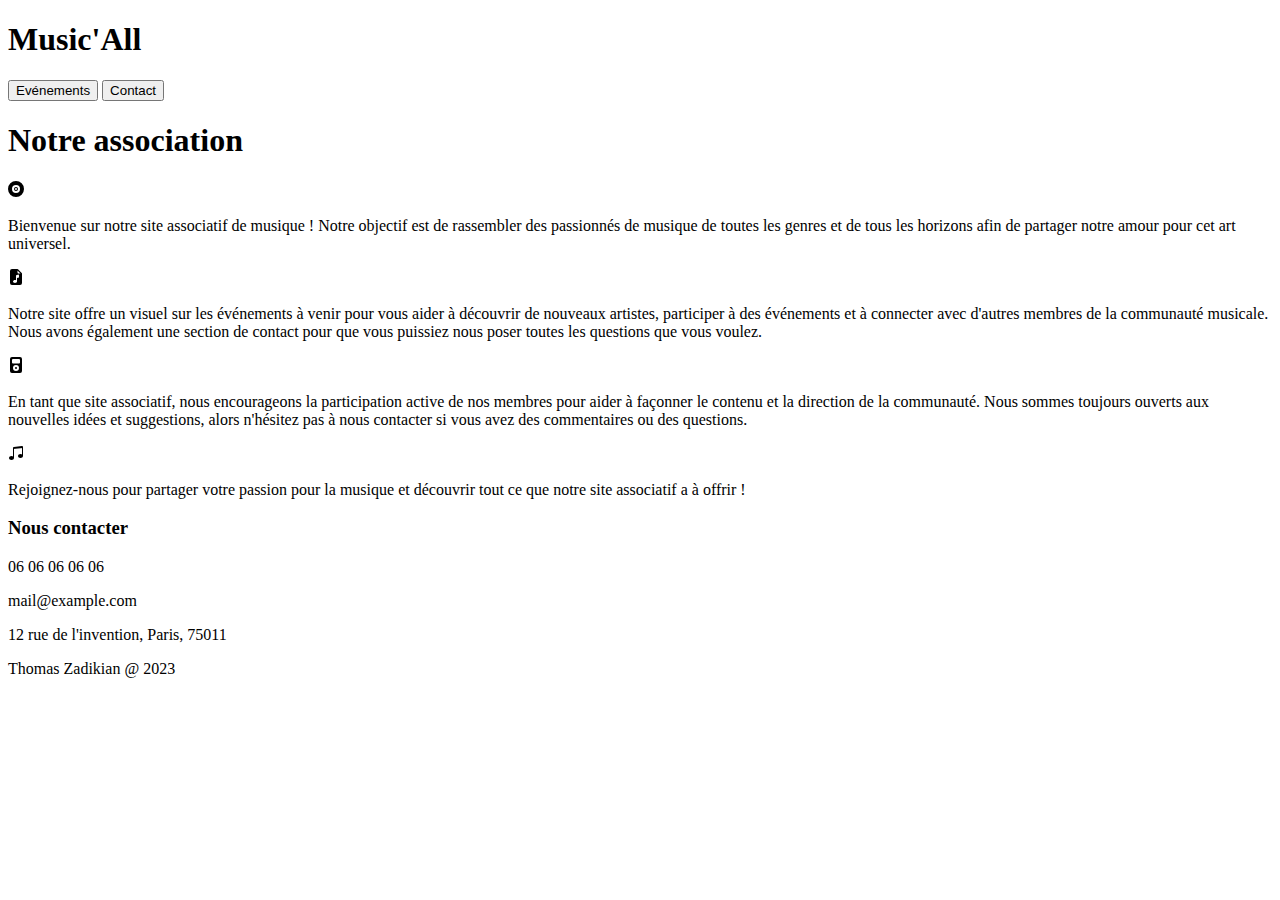
==== index.html @ 1c3c50f5 "add text for index.html" ====
<!DOCTYPE html>
<html lang="en">
  <head>
    <meta charset="UTF-8" />
    <meta http-equiv="X-UA-Compatible" content="IE=edge" />
    <meta name="viewport" content="width=device-width, initial-scale=1.0" />
    <link href="/SCSS/style.css" rel="stylesheet" />
    <title>Music'All</title>
  </head>
  <header>
    <div class="headerIMG">
      <div class="container-fluid presentationContainer">
        <h1 class="text-center fw-bold">Music'All</h1>
        <button type="button" class="btn">Evénements</button>
        <button type="button" class="btn">Contact</button>
      </div>
    </div>
  </header>
  
  <body> 
    <article class="article1">
      <h1 class="text-center fw-bold title">Notre association</h1>
      <div class="icons">
        <div class="iconContainer">
          <img src="/ressources/icons/disque.svg" alt="" />
          <p>
            Bienvenue sur notre site associatif de musique ! Notre objectif est de rassembler des passionnés de musique de toutes les genres et de tous les horizons afin de partager notre amour pour cet art universel.
          </p>
        </div>
        <div class="iconContainer">
          <img src="/ressources/icons/fichierMusic.svg" alt="" />
          <p>
            Notre site offre un visuel sur les événements à venir pour vous aider à découvrir de nouveaux artistes, participer à des événements et à connecter avec d'autres membres de la communauté musicale. Nous avons également une section de contact pour que vous puissiez nous poser toutes les questions que vous voulez. 
          </p>
        </div>
        <div class="iconContainer">
          <img src="/ressources/icons/lecteur.svg" alt="" />
          <p>
            En tant que site associatif, nous encourageons la participation active de nos membres pour aider à façonner le contenu et la direction de la communauté. Nous sommes toujours ouverts aux nouvelles idées et suggestions, alors n'hésitez pas à nous contacter si vous avez des commentaires ou des questions.
          </p>
        </div>
        <div class="iconContainer">
          <img src="/ressources/icons/music.svg" alt="" />
          <p>
            Rejoignez-nous pour partager votre passion pour la musique et découvrir tout ce que notre site associatif a à offrir !
          </p>
        </div>
      </div>
    </article>


<footer class="container-fluid">

  <div class="text-center mt-2">
    <h3>Nous contacter </h3>
    <p>06 06 06 06 06</p>
    <p>mail@example.com</p>
    <p>12 rue de l'invention, Paris, 75011</p>
  </div>
        <p class="text-end">Thomas Zadikian @ 2023</p>
      </div>
</footer>
  </body>
</html>
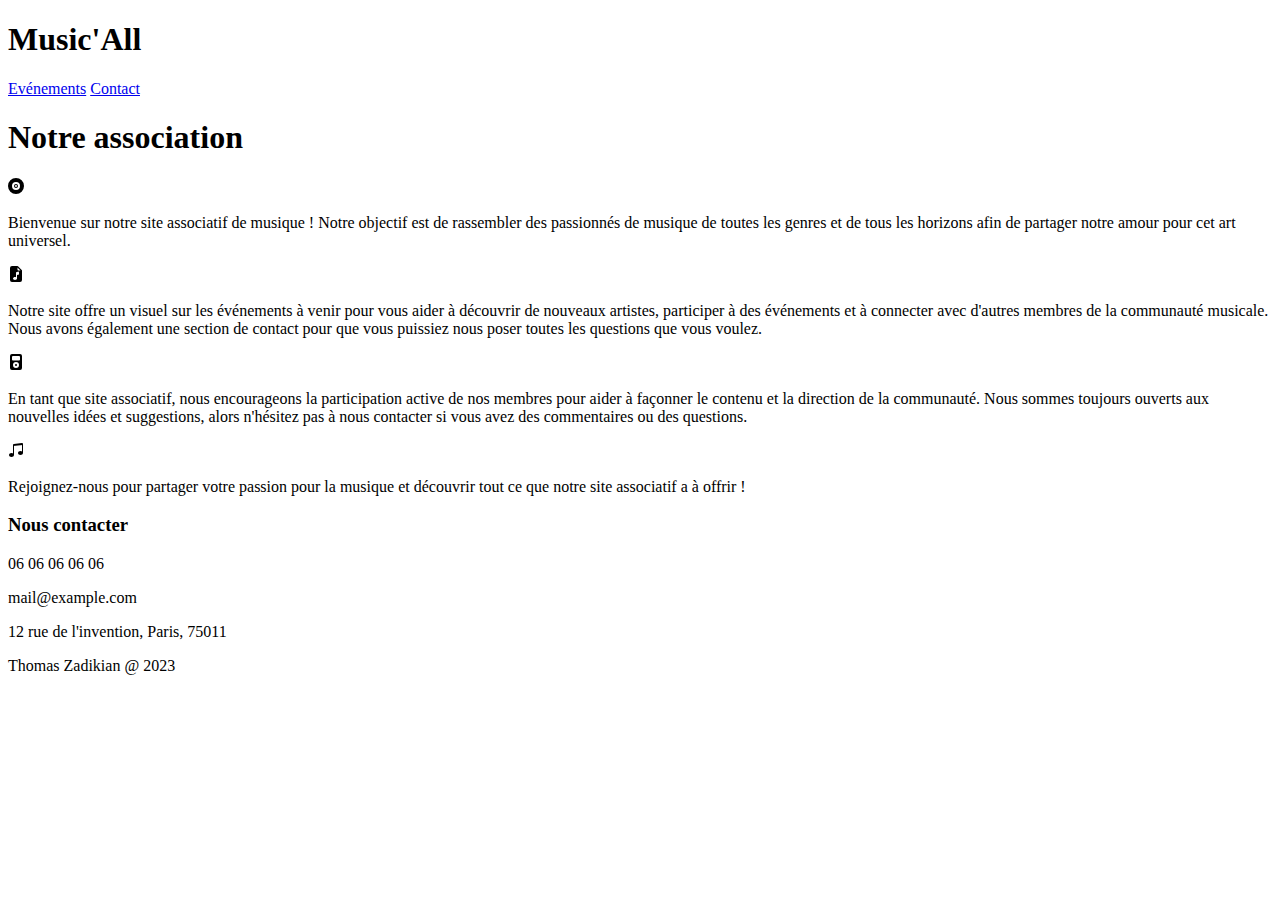
==== commit d633af6e: "optimize tags, style & add TODO" ====
--- a/index.html
+++ b/index.html
@@ -7,58 +7,67 @@
     <link href="/SCSS/style.css" rel="stylesheet" />
     <title>Music'All</title>
   </head>
-  <header>
-    <div class="headerIMG">
+  <body>
+    <header>
       <div class="container-fluid presentationContainer">
         <h1 class="text-center fw-bold">Music'All</h1>
-        <button type="button" class="btn">Evénements</button>
-        <button type="button" class="btn">Contact</button>
+        <a href="/pages/evenements.html" class="btn button">Evénements</a>
+        <a href="/pages/contact.html" class="btn button"> Contact</a>
       </div>
-    </div>
-  </header>
-  
-  <body> 
-    <article class="article1">
+    </header>
+
+    <!-- TODO : Remplir les balises ALT && balise meta -->
+
+    <main>
       <h1 class="text-center fw-bold title">Notre association</h1>
       <div class="icons">
         <div class="iconContainer">
           <img src="/ressources/icons/disque.svg" alt="" />
           <p>
-            Bienvenue sur notre site associatif de musique ! Notre objectif est de rassembler des passionnés de musique de toutes les genres et de tous les horizons afin de partager notre amour pour cet art universel.
+            Bienvenue sur notre site associatif de musique ! Notre objectif est
+            de rassembler des passionnés de musique de toutes les genres et de
+            tous les horizons afin de partager notre amour pour cet art
+            universel.
           </p>
         </div>
         <div class="iconContainer">
           <img src="/ressources/icons/fichierMusic.svg" alt="" />
           <p>
-            Notre site offre un visuel sur les événements à venir pour vous aider à découvrir de nouveaux artistes, participer à des événements et à connecter avec d'autres membres de la communauté musicale. Nous avons également une section de contact pour que vous puissiez nous poser toutes les questions que vous voulez. 
+            Notre site offre un visuel sur les événements à venir pour vous
+            aider à découvrir de nouveaux artistes, participer à des événements
+            et à connecter avec d'autres membres de la communauté musicale. Nous
+            avons également une section de contact pour que vous puissiez nous
+            poser toutes les questions que vous voulez.
           </p>
         </div>
         <div class="iconContainer">
           <img src="/ressources/icons/lecteur.svg" alt="" />
           <p>
-            En tant que site associatif, nous encourageons la participation active de nos membres pour aider à façonner le contenu et la direction de la communauté. Nous sommes toujours ouverts aux nouvelles idées et suggestions, alors n'hésitez pas à nous contacter si vous avez des commentaires ou des questions.
+            En tant que site associatif, nous encourageons la participation
+            active de nos membres pour aider à façonner le contenu et la
+            direction de la communauté. Nous sommes toujours ouverts aux
+            nouvelles idées et suggestions, alors n'hésitez pas à nous contacter
+            si vous avez des commentaires ou des questions.
           </p>
         </div>
         <div class="iconContainer">
           <img src="/ressources/icons/music.svg" alt="" />
           <p>
-            Rejoignez-nous pour partager votre passion pour la musique et découvrir tout ce que notre site associatif a à offrir !
+            Rejoignez-nous pour partager votre passion pour la musique et
+            découvrir tout ce que notre site associatif a à offrir !
           </p>
         </div>
       </div>
-    </article>
+    </main>
 
-
-<footer class="container-fluid">
-
-  <div class="text-center mt-2">
-    <h3>Nous contacter </h3>
-    <p>06 06 06 06 06</p>
-    <p>mail@example.com</p>
-    <p>12 rue de l'invention, Paris, 75011</p>
-  </div>
-        <p class="text-end">Thomas Zadikian @ 2023</p>
+    <footer class="container-fluid">
+      <div class="text-center mt-2">
+        <h3>Nous contacter</h3>
+        <p>06 06 06 06 06</p>
+        <p>mail@example.com</p>
+        <p>12 rue de l'invention, Paris, 75011</p>
+        <p>Thomas Zadikian @ 2023</p>
       </div>
-</footer>
+    </footer>
   </body>
 </html>
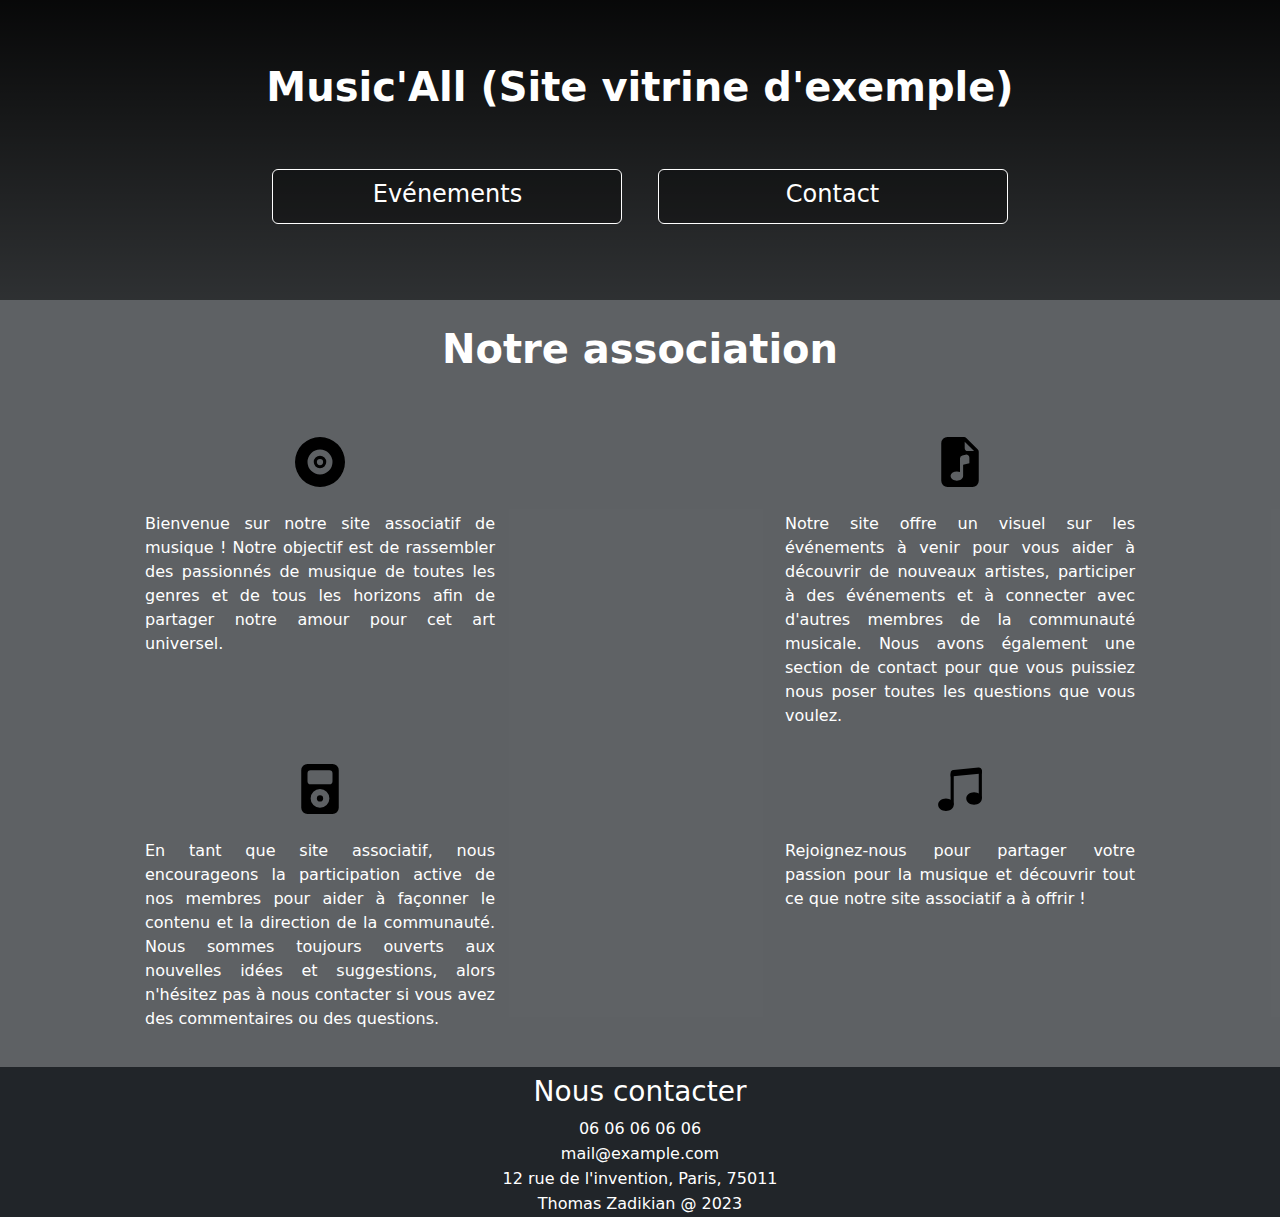
==== commit a58bd468: "add mention for example site" ====
--- a/index.html
+++ b/index.html
@@ -1,28 +1,31 @@
 <!DOCTYPE html>
-<html lang="en">
+<html lang="fr">
   <head>
     <meta charset="UTF-8" />
-    <meta http-equiv="X-UA-Compatible" content="IE=edge" />
     <meta name="viewport" content="width=device-width, initial-scale=1.0" />
+    <meta
+      name="description"
+      content="Page d'accueil de l'association Music'All"
+    />
     <link href="/SCSS/style.css" rel="stylesheet" />
     <title>Music'All</title>
   </head>
   <body>
     <header>
       <div class="container-fluid presentationContainer">
-        <h1 class="text-center fw-bold">Music'All</h1>
+        <h1 class="text-center fw-bold">Music'All (Site vitrine d'exemple)</h1>
         <a href="/pages/evenements.html" class="btn button">Evénements</a>
         <a href="/pages/contact.html" class="btn button"> Contact</a>
       </div>
     </header>
-
-    <!-- TODO : Remplir les balises ALT && balise meta -->
-
     <main>
       <h1 class="text-center fw-bold title">Notre association</h1>
       <div class="icons">
         <div class="iconContainer">
-          <img src="/ressources/icons/disque.svg" alt="" />
+          <img
+            src="/ressources/icons/disque.svg"
+            alt="Icone de disque musical"
+          />
           <p>
             Bienvenue sur notre site associatif de musique ! Notre objectif est
             de rassembler des passionnés de musique de toutes les genres et de
@@ -31,7 +34,10 @@
           </p>
         </div>
         <div class="iconContainer">
-          <img src="/ressources/icons/fichierMusic.svg" alt="" />
+          <img
+            src="/ressources/icons/fichierMusic.svg"
+            alt="Icone de note de musique sur un fichier"
+          />
           <p>
             Notre site offre un visuel sur les événements à venir pour vous
             aider à découvrir de nouveaux artistes, participer à des événements
@@ -41,7 +47,7 @@
           </p>
         </div>
         <div class="iconContainer">
-          <img src="/ressources/icons/lecteur.svg" alt="" />
+          <img src="/ressources/icons/lecteur.svg" alt="Icone de lecteur MP3" />
           <p>
             En tant que site associatif, nous encourageons la participation
             active de nos membres pour aider à façonner le contenu et la
@@ -51,7 +57,10 @@
           </p>
         </div>
         <div class="iconContainer">
-          <img src="/ressources/icons/music.svg" alt="" />
+          <img
+            src="/ressources/icons/music.svg"
+            alt="icone de note de musique"
+          />
           <p>
             Rejoignez-nous pour partager votre passion pour la musique et
             découvrir tout ce que notre site associatif a à offrir !
